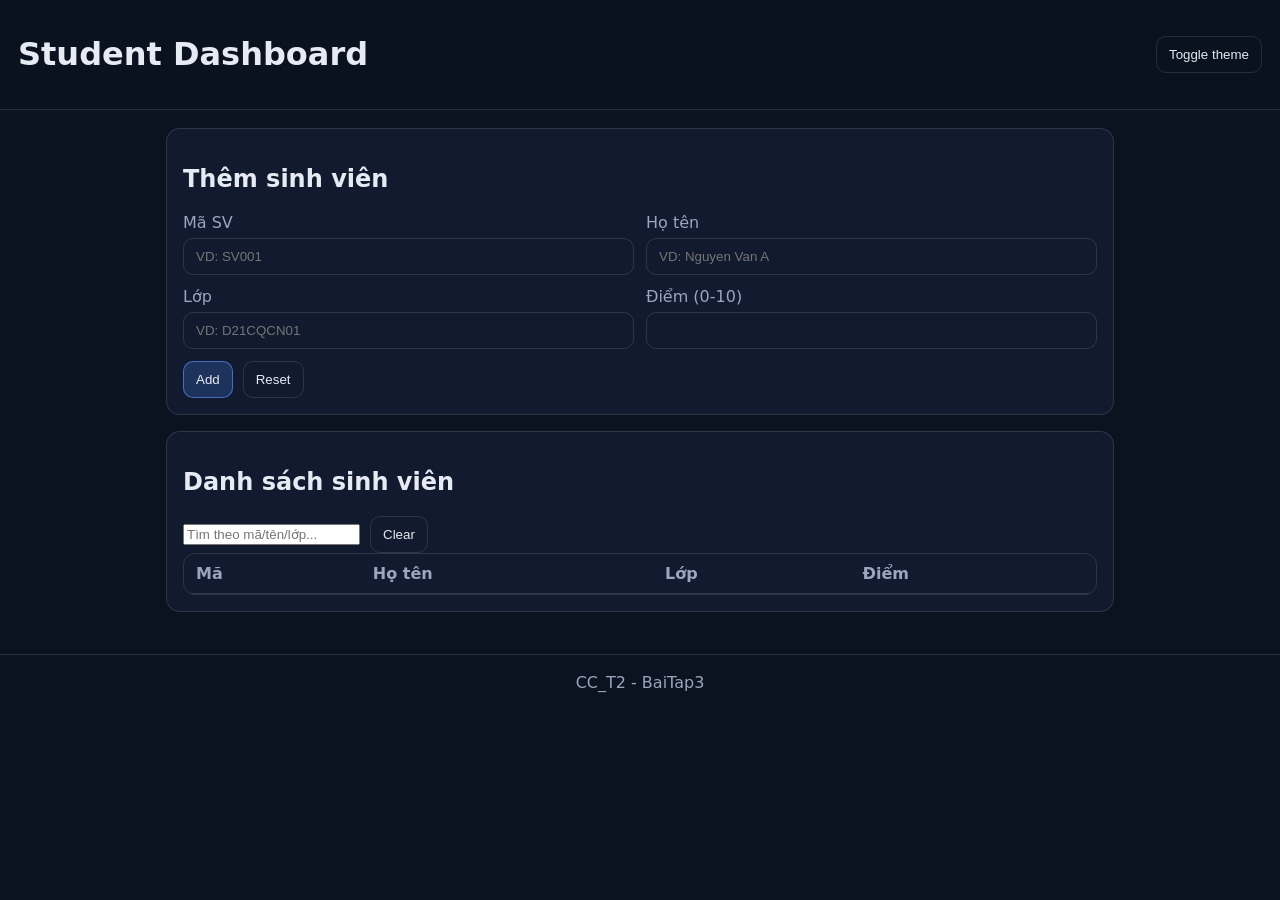
==== Baitap3/index.html @ f8064ece "feat: add BaiTap3" ====
<!doctype html>
<html lang="vi">
  <head>
    <meta charset="utf-8" />
    <meta name="viewport" content="width=device-width, initial-scale=1" />
    <title>Student Management Dashboard</title>
    <link rel="stylesheet" href="styles.css" />
  </head>
  <body>
    <header class="topbar">
      <h1>Student Dashboard</h1>
      <button id="themeToggle" type="button" class="btn">Toggle theme</button>
    </header>

    <main class="container">
      <section class="card">
        <h2>Thêm sinh viên</h2>
        <form id="studentForm" class="grid" autocomplete="off">
          <label>
            Mã SV
            <input id="studentId" required placeholder="VD: SV001" />
          </label>
          <label>
            Họ tên
            <input id="studentName" required placeholder="VD: Nguyen Van A" />
          </label>
          <label>
            Lớp
            <input id="studentClass" required placeholder="VD: D21CQCN01" />
          </label>
          <label>
            Điểm (0-10)
            <input id="studentScore" type="number" min="0" max="10" step="0.1" required />
          </label>
          <div class="row">
            <button class="btn primary" type="submit">Add</button>
            <button class="btn" type="reset">Reset</button>
          </div>
          <p id="formError" class="error" aria-live="polite"></p>
        </form>
      </section>

      <section class="card">
        <h2>Danh sách sinh viên</h2>
        <div class="row">
          <input id="searchInput" placeholder="Tìm theo mã/tên/lớp..." />
          <button id="clearSearch" class="btn" type="button">Clear</button>
        </div>
        <div class="tableWrap">
          <table class="table" id="studentTable">
            <thead>
              <tr>
                <th>Mã</th>
                <th>Họ tên</th>
                <th>Lớp</th>
                <th>Điểm</th>
              </tr>
            </thead>
            <tbody id="studentTbody"></tbody>
          </table>
        </div>
      </section>
    </main>

    <footer class="footer">CC_T2 - BaiTap3</footer>
    <script src="app.js"></script>
  </body>
</html>
---- Baitap3/styles.css ----
:root {
  --bg: #0b1220;
  --card: #111a2e;
  --text: #e6eaf2;
  --muted: #9aa6bf;
  --line: rgba(255, 255, 255, 0.12);
  --primary: #4f8cff;
}

[data-theme="light"] {
  --bg: #f6f7fb;
  --card: #ffffff;
  --text: #121826;
  --muted: #5f6b7a;
  --line: rgba(18, 24, 38, 0.12);
  --primary: #2563eb;
}

* { box-sizing: border-box; }
body {
  margin: 0;
  font-family: system-ui, -apple-system, Segoe UI, Roboto, Arial, sans-serif;
  background: var(--bg);
  color: var(--text);
}

.topbar {
  display: flex;
  align-items: center;
  justify-content: space-between;
  gap: 12px;
  padding: 14px 18px;
  border-bottom: 1px solid var(--line);
  position: sticky;
  top: 0;
  background: color-mix(in srgb, var(--bg) 90%, transparent);
  backdrop-filter: blur(8px);
}

.container {
  max-width: 980px;
  margin: 18px auto;
  padding: 0 16px 24px;
  display: grid;
  gap: 16px;
}

.card {
  background: var(--card);
  border: 1px solid var(--line);
  border-radius: 14px;
  padding: 16px;
}

.grid {
  display: grid;
  grid-template-columns: repeat(2, minmax(0, 1fr));
  gap: 12px;
}
.grid label { display: grid; gap: 6px; color: var(--muted); }
.grid input {
  padding: 10px 12px;
  border-radius: 10px;
  border: 1px solid var(--line);
  background: transparent;
  color: var(--text);
  outline: none;
}

.row { display: flex; gap: 10px; align-items: center; flex-wrap: wrap; }

.btn {
  padding: 10px 12px;
  border-radius: 10px;
  border: 1px solid var(--line);
  background: transparent;
  color: var(--text);
  cursor: pointer;
}
.btn.primary {
  border-color: color-mix(in srgb, var(--primary) 55%, var(--line));
  background: color-mix(in srgb, var(--primary) 22%, transparent);
}

.error { margin: 6px 0 0; color: #ffb4b4; min-height: 1em; }

.tableWrap { overflow: auto; border-radius: 12px; border: 1px solid var(--line); }
.table { width: 100%; border-collapse: collapse; min-width: 640px; }
.table th, .table td { padding: 10px 12px; border-bottom: 1px solid var(--line); }
.table th { text-align: left; color: var(--muted); font-weight: 600; }

.footer {
  padding: 18px;
  text-align: center;
  color: var(--muted);
  border-top: 1px solid var(--line);
}

@media (max-width: 720px) {
  .grid { grid-template-columns: 1fr; }
}
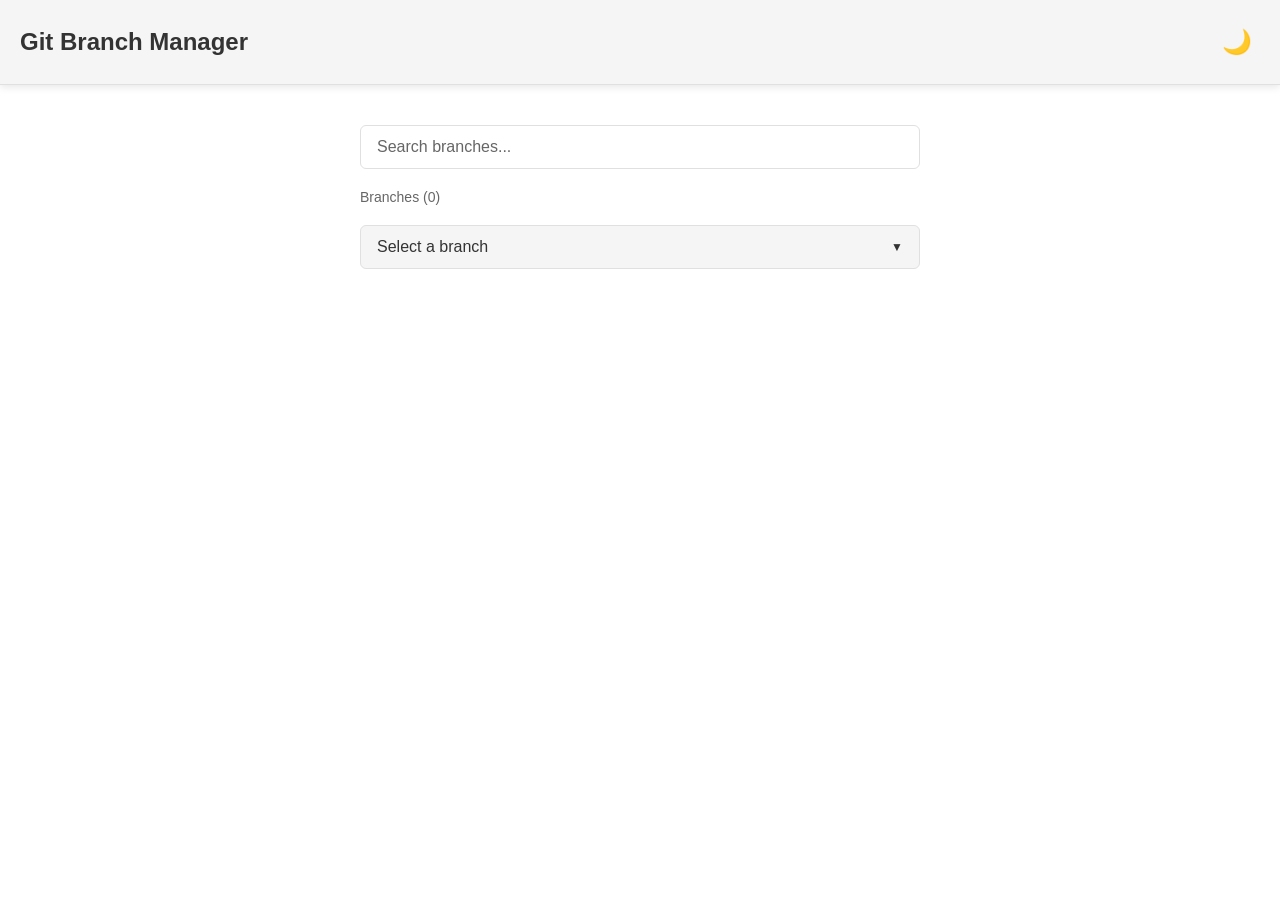
==== commit dcf175f9: "Initial commit: Add layout, dark mode, search, and branch display" ====
--- a/Baitap3/index.html
+++ b/Baitap3/index.html
@@ -1,68 +1,57 @@
-<!doctype html>
+<!DOCTYPE html>
 <html lang="vi">
-  <head>
-    <meta charset="utf-8" />
-    <meta name="viewport" content="width=device-width, initial-scale=1" />
-    <title>Student Management Dashboard</title>
-    <link rel="stylesheet" href="styles.css" />
-  </head>
-  <body>
-    <header class="topbar">
-      <h1>Student Dashboard</h1>
-      <button id="themeToggle" type="button" class="btn">Toggle theme</button>
-    </header>
+<head>
+    <meta charset="UTF-8">
+    <meta name="viewport" content="width=device-width, initial-scale=1.0">
+    <title>Git Branch Manager</title>
+    <link rel="stylesheet" href="styles.css">
+</head>
+<body>
+    <div id="app" class="app">
+        <header class="header">
+            <h1>Git Branch Manager</h1>
+            <button id="themeToggle" class="theme-toggle">🌙</button>
+        </header>
+        
+        <main class="container">
+            <div class="branch-manager">
+                <!-- Search input -->
+                <div class="search-section">
+                    <input 
+                        type="text" 
+                        id="searchInput" 
+                        class="search-input" 
+                        placeholder="Search branches..."
+                    >
+                </div>
 
-    <main class="container">
-      <section class="card">
-        <h2>Thêm sinh viên</h2>
-        <form id="studentForm" class="grid" autocomplete="off">
-          <label>
-            Mã SV
-            <input id="studentId" required placeholder="VD: SV001" />
-          </label>
-          <label>
-            Họ tên
-            <input id="studentName" required placeholder="VD: Nguyen Van A" />
-          </label>
-          <label>
-            Lớp
-            <input id="studentClass" required placeholder="VD: D21CQCN01" />
-          </label>
-          <label>
-            Điểm (0-10)
-            <input id="studentScore" type="number" min="0" max="10" step="0.1" required />
-          </label>
-          <div class="row">
-            <button class="btn primary" type="submit">Add</button>
-            <button class="btn" type="reset">Reset</button>
-          </div>
-          <p id="formError" class="error" aria-live="polite"></p>
-        </form>
-      </section>
+                <!-- Branch count -->
+                <div class="branch-info">
+                    <span id="branchCount" class="branch-count">Branches (0)</span>
+                </div>
 
-      <section class="card">
-        <h2>Danh sách sinh viên</h2>
-        <div class="row">
-          <input id="searchInput" placeholder="Tìm theo mã/tên/lớp..." />
-          <button id="clearSearch" class="btn" type="button">Clear</button>
-        </div>
-        <div class="tableWrap">
-          <table class="table" id="studentTable">
-            <thead>
-              <tr>
-                <th>Mã</th>
-                <th>Họ tên</th>
-                <th>Lớp</th>
-                <th>Điểm</th>
-              </tr>
-            </thead>
-            <tbody id="studentTbody"></tbody>
-          </table>
-        </div>
-      </section>
-    </main>
+                <!-- Branch dropdown -->
+                <div class="dropdown-wrapper">
+                    <button id="dropdownBtn" class="dropdown-btn">
+                        <span id="selectedBranch">Select a branch</span>
+                        <span class="dropdown-icon">▼</span>
+                    </button>
+                    
+                    <div id="dropdownMenu" class="dropdown-menu hidden">
+                        <ul id="branchList" class="branch-list">
+                            <!-- Branches will be populated here -->
+                        </ul>
+                    </div>
+                </div>
 
-    <footer class="footer">CC_T2 - BaiTap3</footer>
+                <!-- Selected branch info -->
+                <div id="selectedInfo" class="selected-info hidden">
+                    <p>Selected: <strong id="selectedBranchName"></strong></p>
+                </div>
+            </div>
+        </main>
+    </div>
+
     <script src="app.js"></script>
-  </body>
+</body>
 </html>
--- a/Baitap3/styles.css
+++ b/Baitap3/styles.css
@@ -1,101 +1,271 @@
+* {
+    margin: 0;
+    padding: 0;
+    box-sizing: border-box;
+}
+
 :root {
-  --bg: #0b1220;
-  --card: #111a2e;
-  --text: #e6eaf2;
-  --muted: #9aa6bf;
-  --line: rgba(255, 255, 255, 0.12);
-  --primary: #4f8cff;
-}
-
-[data-theme="light"] {
-  --bg: #f6f7fb;
-  --card: #ffffff;
-  --text: #121826;
-  --muted: #5f6b7a;
-  --line: rgba(18, 24, 38, 0.12);
-  --primary: #2563eb;
-}
-
-* { box-sizing: border-box; }
+    --bg-primary: #ffffff;
+    --bg-secondary: #f5f5f5;
+    --text-primary: #333333;
+    --text-secondary: #666666;
+    --border-color: #e0e0e0;
+    --accent-color: #007bff;
+    --hover-bg: #f0f0f0;
+    --shadow: 0 2px 8px rgba(0, 0, 0, 0.1);
+}
+
+body.dark-mode {
+    --bg-primary: #1e1e1e;
+    --bg-secondary: #2d2d2d;
+    --text-primary: #e0e0e0;
+    --text-secondary: #b0b0b0;
+    --border-color: #404040;
+    --accent-color: #4a9eff;
+    --hover-bg: #3a3a3a;
+    --shadow: 0 2px 8px rgba(0, 0, 0, 0.3);
+}
+
 body {
-  margin: 0;
-  font-family: system-ui, -apple-system, Segoe UI, Roboto, Arial, sans-serif;
-  background: var(--bg);
-  color: var(--text);
-}
-
-.topbar {
-  display: flex;
-  align-items: center;
-  justify-content: space-between;
-  gap: 12px;
-  padding: 14px 18px;
-  border-bottom: 1px solid var(--line);
-  position: sticky;
-  top: 0;
-  background: color-mix(in srgb, var(--bg) 90%, transparent);
-  backdrop-filter: blur(8px);
-}
-
+    font-family: -apple-system, BlinkMacSystemFont, 'Segoe UI', Roboto, Oxygen, Ubuntu, Cantarell, sans-serif;
+    background-color: var(--bg-primary);
+    color: var(--text-primary);
+    transition: background-color 0.3s ease, color 0.3s ease;
+}
+
+.app {
+    min-height: 100vh;
+    display: flex;
+    flex-direction: column;
+}
+
+/* Header */
+.header {
+    background-color: var(--bg-secondary);
+    padding: 20px;
+    display: flex;
+    justify-content: space-between;
+    align-items: center;
+    border-bottom: 1px solid var(--border-color);
+    box-shadow: var(--shadow);
+}
+
+.header h1 {
+    font-size: 24px;
+    font-weight: 600;
+}
+
+.theme-toggle {
+    background: none;
+    border: none;
+    font-size: 24px;
+    cursor: pointer;
+    padding: 8px;
+    border-radius: 4px;
+    transition: background-color 0.3s ease;
+}
+
+.theme-toggle:hover {
+    background-color: var(--hover-bg);
+}
+
+/* Container */
 .container {
-  max-width: 980px;
-  margin: 18px auto;
-  padding: 0 16px 24px;
-  display: grid;
-  gap: 16px;
-}
-
-.card {
-  background: var(--card);
-  border: 1px solid var(--line);
-  border-radius: 14px;
-  padding: 16px;
-}
-
-.grid {
-  display: grid;
-  grid-template-columns: repeat(2, minmax(0, 1fr));
-  gap: 12px;
-}
-.grid label { display: grid; gap: 6px; color: var(--muted); }
-.grid input {
-  padding: 10px 12px;
-  border-radius: 10px;
-  border: 1px solid var(--line);
-  background: transparent;
-  color: var(--text);
-  outline: none;
-}
-
-.row { display: flex; gap: 10px; align-items: center; flex-wrap: wrap; }
-
-.btn {
-  padding: 10px 12px;
-  border-radius: 10px;
-  border: 1px solid var(--line);
-  background: transparent;
-  color: var(--text);
-  cursor: pointer;
-}
-.btn.primary {
-  border-color: color-mix(in srgb, var(--primary) 55%, var(--line));
-  background: color-mix(in srgb, var(--primary) 22%, transparent);
-}
-
-.error { margin: 6px 0 0; color: #ffb4b4; min-height: 1em; }
-
-.tableWrap { overflow: auto; border-radius: 12px; border: 1px solid var(--line); }
-.table { width: 100%; border-collapse: collapse; min-width: 640px; }
-.table th, .table td { padding: 10px 12px; border-bottom: 1px solid var(--line); }
-.table th { text-align: left; color: var(--muted); font-weight: 600; }
-
-.footer {
-  padding: 18px;
-  text-align: center;
-  color: var(--muted);
-  border-top: 1px solid var(--line);
-}
-
-@media (max-width: 720px) {
-  .grid { grid-template-columns: 1fr; }
-}
+    flex: 1;
+    padding: 40px 20px;
+    max-width: 600px;
+    margin: 0 auto;
+    width: 100%;
+}
+
+.branch-manager {
+    display: flex;
+    flex-direction: column;
+    gap: 20px;
+}
+
+/* Search Section */
+.search-section {
+    width: 100%;
+}
+
+.search-input {
+    width: 100%;
+    padding: 12px 16px;
+    font-size: 16px;
+    border: 1px solid var(--border-color);
+    border-radius: 6px;
+    background-color: var(--bg-primary);
+    color: var(--text-primary);
+    transition: border-color 0.3s ease, box-shadow 0.3s ease;
+}
+
+.search-input:focus {
+    outline: none;
+    border-color: var(--accent-color);
+    box-shadow: 0 0 0 3px rgba(74, 158, 255, 0.1);
+}
+
+.search-input::placeholder {
+    color: var(--text-secondary);
+}
+
+/* Branch Info */
+.branch-info {
+    display: flex;
+    justify-content: space-between;
+    align-items: center;
+}
+
+.branch-count {
+    font-size: 14px;
+    color: var(--text-secondary);
+    font-weight: 500;
+}
+
+/* Dropdown */
+.dropdown-wrapper {
+    position: relative;
+    width: 100%;
+}
+
+.dropdown-btn {
+    width: 100%;
+    padding: 12px 16px;
+    background-color: var(--bg-secondary);
+    border: 1px solid var(--border-color);
+    border-radius: 6px;
+    color: var(--text-primary);
+    font-size: 16px;
+    cursor: pointer;
+    display: flex;
+    justify-content: space-between;
+    align-items: center;
+    transition: all 0.3s ease;
+}
+
+.dropdown-btn:hover {
+    background-color: var(--hover-bg);
+    border-color: var(--accent-color);
+}
+
+.dropdown-btn.active {
+    border-color: var(--accent-color);
+    background-color: var(--hover-bg);
+}
+
+.dropdown-icon {
+    font-size: 12px;
+    transition: transform 0.3s ease;
+}
+
+.dropdown-btn.active .dropdown-icon {
+    transform: rotate(180deg);
+}
+
+.dropdown-menu {
+    position: absolute;
+    top: 100%;
+    left: 0;
+    right: 0;
+    background-color: var(--bg-primary);
+    border: 1px solid var(--border-color);
+    border-top: none;
+    border-radius: 0 0 6px 6px;
+    max-height: 300px;
+    overflow-y: auto;
+    z-index: 1000;
+    box-shadow: var(--shadow);
+}
+
+.dropdown-menu.hidden {
+    display: none;
+}
+
+.branch-list {
+    list-style: none;
+}
+
+.branch-item {
+    padding: 12px 16px;
+    cursor: pointer;
+    transition: background-color 0.2s ease;
+    border-bottom: 1px solid var(--border-color);
+    font-size: 14px;
+}
+
+.branch-item:last-child {
+    border-bottom: none;
+}
+
+.branch-item:hover {
+    background-color: var(--hover-bg);
+}
+
+.branch-item.active {
+    background-color: var(--accent-color);
+    color: white;
+}
+
+.branch-item.hidden {
+    display: none;
+}
+
+/* Selected Info */
+.selected-info {
+    padding: 16px;
+    background-color: var(--bg-secondary);
+    border-radius: 6px;
+    border-left: 4px solid var(--accent-color);
+}
+
+.selected-info.hidden {
+    display: none;
+}
+
+.selected-info p {
+    font-size: 14px;
+    color: var(--text-secondary);
+}
+
+.selected-info strong {
+    color: var(--accent-color);
+    font-weight: 600;
+}
+
+/* Scrollbar styling */
+.dropdown-menu::-webkit-scrollbar {
+    width: 6px;
+}
+
+.dropdown-menu::-webkit-scrollbar-track {
+    background: var(--bg-secondary);
+}
+
+.dropdown-menu::-webkit-scrollbar-thumb {
+    background: var(--border-color);
+    border-radius: 3px;
+}
+
+.dropdown-menu::-webkit-scrollbar-thumb:hover {
+    background: var(--text-secondary);
+}
+
+/* Responsive */
+@media (max-width: 600px) {
+    .header {
+        padding: 16px;
+    }
+
+    .header h1 {
+        font-size: 20px;
+    }
+
+    .container {
+        padding: 20px 16px;
+    }
+
+    .dropdown-menu {
+        max-height: 250px;
+    }
+}
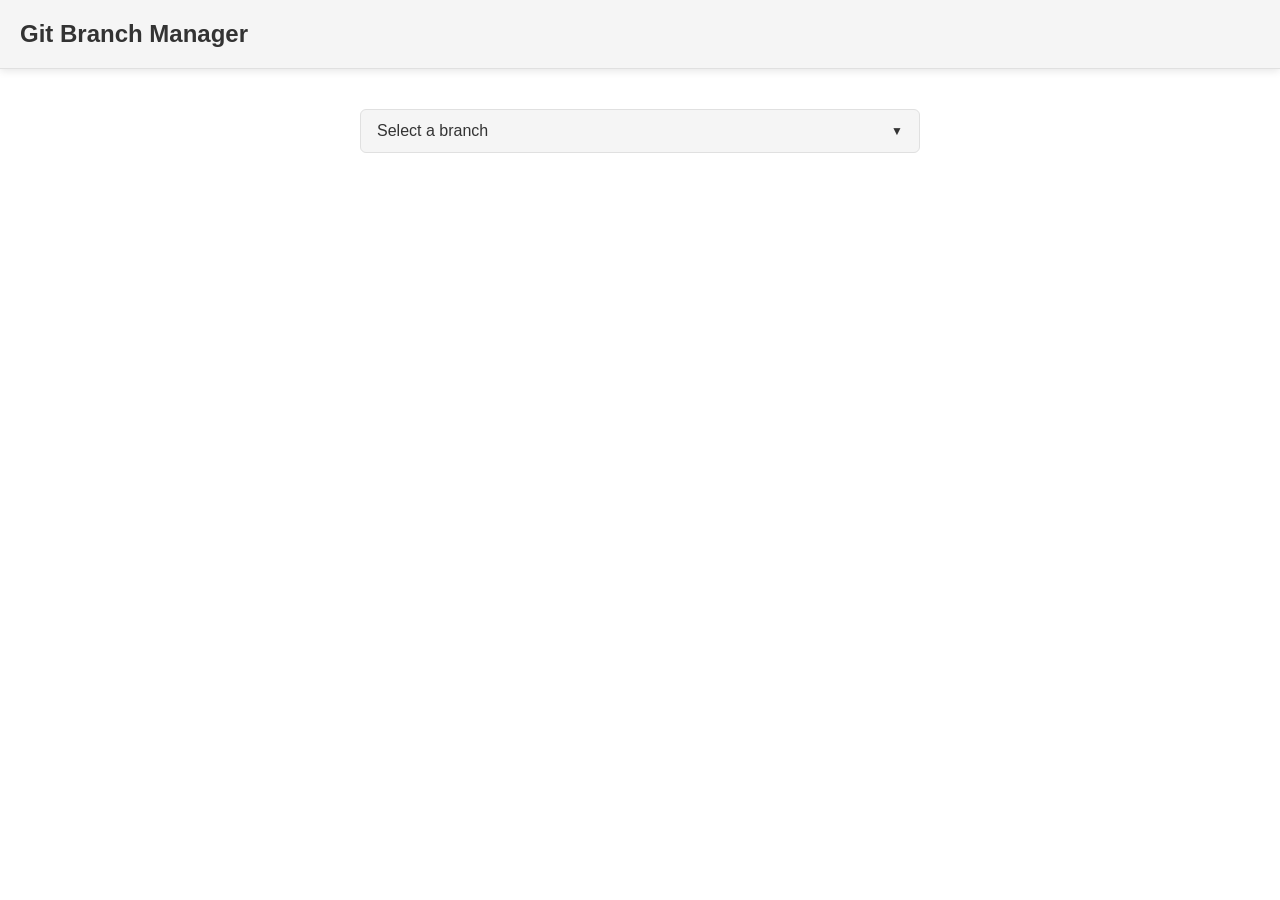
==== commit df95d2fc: "feat: Add basic layout with dropdown component" ====
--- a/Baitap3/index.html
+++ b/Baitap3/index.html
@@ -8,28 +8,14 @@
 </head>
 <body>
     <div id="app" class="app">
+        <!-- Header -->
         <header class="header">
             <h1>Git Branch Manager</h1>
-            <button id="themeToggle" class="theme-toggle">🌙</button>
         </header>
         
+        <!-- Main Container -->
         <main class="container">
             <div class="branch-manager">
-                <!-- Search input -->
-                <div class="search-section">
-                    <input 
-                        type="text" 
-                        id="searchInput" 
-                        class="search-input" 
-                        placeholder="Search branches..."
-                    >
-                </div>
-
-                <!-- Branch count -->
-                <div class="branch-info">
-                    <span id="branchCount" class="branch-count">Branches (0)</span>
-                </div>
-
                 <!-- Branch dropdown -->
                 <div class="dropdown-wrapper">
                     <button id="dropdownBtn" class="dropdown-btn">
@@ -43,11 +29,6 @@
                         </ul>
                     </div>
                 </div>
-
-                <!-- Selected branch info -->
-                <div id="selectedInfo" class="selected-info hidden">
-                    <p>Selected: <strong id="selectedBranchName"></strong></p>
-                </div>
             </div>
         </main>
     </div>
--- a/Baitap3/styles.css
+++ b/Baitap3/styles.css
@@ -4,33 +4,10 @@
     box-sizing: border-box;
 }
 
-:root {
-    --bg-primary: #ffffff;
-    --bg-secondary: #f5f5f5;
-    --text-primary: #333333;
-    --text-secondary: #666666;
-    --border-color: #e0e0e0;
-    --accent-color: #007bff;
-    --hover-bg: #f0f0f0;
-    --shadow: 0 2px 8px rgba(0, 0, 0, 0.1);
-}
-
-body.dark-mode {
-    --bg-primary: #1e1e1e;
-    --bg-secondary: #2d2d2d;
-    --text-primary: #e0e0e0;
-    --text-secondary: #b0b0b0;
-    --border-color: #404040;
-    --accent-color: #4a9eff;
-    --hover-bg: #3a3a3a;
-    --shadow: 0 2px 8px rgba(0, 0, 0, 0.3);
-}
-
 body {
     font-family: -apple-system, BlinkMacSystemFont, 'Segoe UI', Roboto, Oxygen, Ubuntu, Cantarell, sans-serif;
-    background-color: var(--bg-primary);
-    color: var(--text-primary);
-    transition: background-color 0.3s ease, color 0.3s ease;
+    background-color: #ffffff;
+    color: #333333;
 }
 
 .app {
@@ -41,32 +18,15 @@
 
 /* Header */
 .header {
-    background-color: var(--bg-secondary);
+    background-color: #f5f5f5;
     padding: 20px;
-    display: flex;
-    justify-content: space-between;
-    align-items: center;
-    border-bottom: 1px solid var(--border-color);
-    box-shadow: var(--shadow);
+    border-bottom: 1px solid #e0e0e0;
+    box-shadow: 0 2px 8px rgba(0, 0, 0, 0.1);
 }
 
 .header h1 {
     font-size: 24px;
     font-weight: 600;
-}
-
-.theme-toggle {
-    background: none;
-    border: none;
-    font-size: 24px;
-    cursor: pointer;
-    padding: 8px;
-    border-radius: 4px;
-    transition: background-color 0.3s ease;
-}
-
-.theme-toggle:hover {
-    background-color: var(--hover-bg);
 }
 
 /* Container */
@@ -84,45 +44,6 @@
     gap: 20px;
 }
 
-/* Search Section */
-.search-section {
-    width: 100%;
-}
-
-.search-input {
-    width: 100%;
-    padding: 12px 16px;
-    font-size: 16px;
-    border: 1px solid var(--border-color);
-    border-radius: 6px;
-    background-color: var(--bg-primary);
-    color: var(--text-primary);
-    transition: border-color 0.3s ease, box-shadow 0.3s ease;
-}
-
-.search-input:focus {
-    outline: none;
-    border-color: var(--accent-color);
-    box-shadow: 0 0 0 3px rgba(74, 158, 255, 0.1);
-}
-
-.search-input::placeholder {
-    color: var(--text-secondary);
-}
-
-/* Branch Info */
-.branch-info {
-    display: flex;
-    justify-content: space-between;
-    align-items: center;
-}
-
-.branch-count {
-    font-size: 14px;
-    color: var(--text-secondary);
-    font-weight: 500;
-}
-
 /* Dropdown */
 .dropdown-wrapper {
     position: relative;
@@ -132,10 +53,10 @@
 .dropdown-btn {
     width: 100%;
     padding: 12px 16px;
-    background-color: var(--bg-secondary);
-    border: 1px solid var(--border-color);
+    background-color: #f5f5f5;
+    border: 1px solid #e0e0e0;
     border-radius: 6px;
-    color: var(--text-primary);
+    color: #333333;
     font-size: 16px;
     cursor: pointer;
     display: flex;
@@ -145,13 +66,13 @@
 }
 
 .dropdown-btn:hover {
-    background-color: var(--hover-bg);
-    border-color: var(--accent-color);
+    background-color: #f0f0f0;
+    border-color: #007bff;
 }
 
 .dropdown-btn.active {
-    border-color: var(--accent-color);
-    background-color: var(--hover-bg);
+    border-color: #007bff;
+    background-color: #f0f0f0;
 }
 
 .dropdown-icon {
@@ -168,14 +89,14 @@
     top: 100%;
     left: 0;
     right: 0;
-    background-color: var(--bg-primary);
-    border: 1px solid var(--border-color);
+    background-color: #ffffff;
+    border: 1px solid #e0e0e0;
     border-top: none;
     border-radius: 0 0 6px 6px;
     max-height: 300px;
     overflow-y: auto;
     z-index: 1000;
-    box-shadow: var(--shadow);
+    box-shadow: 0 2px 8px rgba(0, 0, 0, 0.1);
 }
 
 .dropdown-menu.hidden {
@@ -190,7 +111,7 @@
     padding: 12px 16px;
     cursor: pointer;
     transition: background-color 0.2s ease;
-    border-bottom: 1px solid var(--border-color);
+    border-bottom: 1px solid #e0e0e0;
     font-size: 14px;
 }
 
@@ -199,38 +120,12 @@
 }
 
 .branch-item:hover {
-    background-color: var(--hover-bg);
+    background-color: #f0f0f0;
 }
 
 .branch-item.active {
-    background-color: var(--accent-color);
+    background-color: #007bff;
     color: white;
-}
-
-.branch-item.hidden {
-    display: none;
-}
-
-/* Selected Info */
-.selected-info {
-    padding: 16px;
-    background-color: var(--bg-secondary);
-    border-radius: 6px;
-    border-left: 4px solid var(--accent-color);
-}
-
-.selected-info.hidden {
-    display: none;
-}
-
-.selected-info p {
-    font-size: 14px;
-    color: var(--text-secondary);
-}
-
-.selected-info strong {
-    color: var(--accent-color);
-    font-weight: 600;
 }
 
 /* Scrollbar styling */
@@ -239,16 +134,16 @@
 }
 
 .dropdown-menu::-webkit-scrollbar-track {
-    background: var(--bg-secondary);
+    background: #f5f5f5;
 }
 
 .dropdown-menu::-webkit-scrollbar-thumb {
-    background: var(--border-color);
+    background: #e0e0e0;
     border-radius: 3px;
 }
 
 .dropdown-menu::-webkit-scrollbar-thumb:hover {
-    background: var(--text-secondary);
+    background: #999999;
 }
 
 /* Responsive */
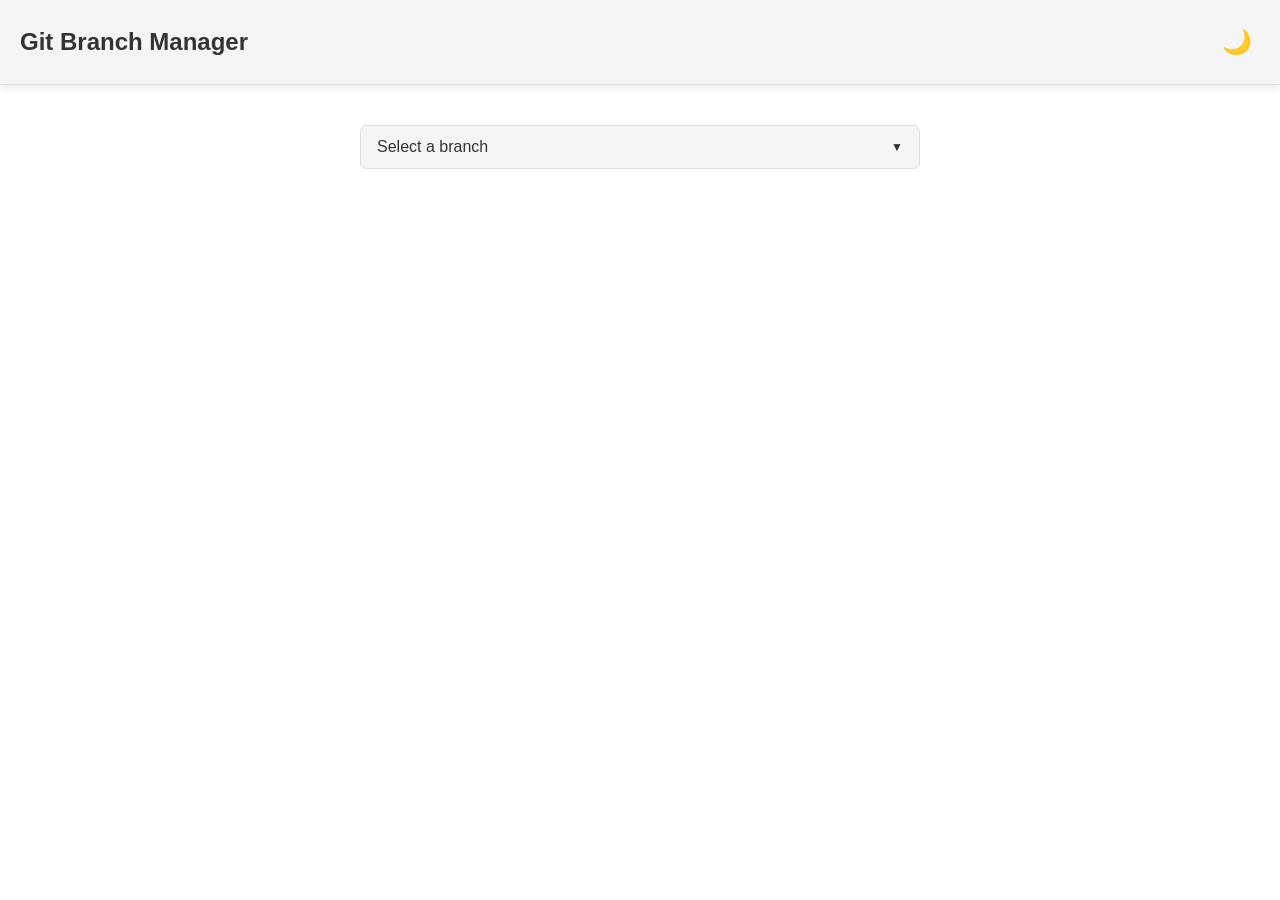
==== commit 2cdacbc4: "feat: Add dark/light theme toggle with localStorage persistence" ====
--- a/Baitap3/index.html
+++ b/Baitap3/index.html
@@ -11,6 +11,7 @@
         <!-- Header -->
         <header class="header">
             <h1>Git Branch Manager</h1>
+            <button id="themeToggle" class="theme-toggle">🌙</button>
         </header>
         
         <!-- Main Container -->
--- a/Baitap3/styles.css
+++ b/Baitap3/styles.css
@@ -4,10 +4,33 @@
     box-sizing: border-box;
 }
 
+:root {
+    --bg-primary: #ffffff;
+    --bg-secondary: #f5f5f5;
+    --text-primary: #333333;
+    --text-secondary: #666666;
+    --border-color: #e0e0e0;
+    --accent-color: #007bff;
+    --hover-bg: #f0f0f0;
+    --shadow: 0 2px 8px rgba(0, 0, 0, 0.1);
+}
+
+body.dark-mode {
+    --bg-primary: #1e1e1e;
+    --bg-secondary: #2d2d2d;
+    --text-primary: #e0e0e0;
+    --text-secondary: #b0b0b0;
+    --border-color: #404040;
+    --accent-color: #4a9eff;
+    --hover-bg: #3a3a3a;
+    --shadow: 0 2px 8px rgba(0, 0, 0, 0.3);
+}
+
 body {
     font-family: -apple-system, BlinkMacSystemFont, 'Segoe UI', Roboto, Oxygen, Ubuntu, Cantarell, sans-serif;
-    background-color: #ffffff;
-    color: #333333;
+    background-color: var(--bg-primary);
+    color: var(--text-primary);
+    transition: background-color 0.3s ease, color 0.3s ease;
 }
 
 .app {
@@ -18,15 +41,32 @@
 
 /* Header */
 .header {
-    background-color: #f5f5f5;
+    background-color: var(--bg-secondary);
     padding: 20px;
-    border-bottom: 1px solid #e0e0e0;
-    box-shadow: 0 2px 8px rgba(0, 0, 0, 0.1);
+    display: flex;
+    justify-content: space-between;
+    align-items: center;
+    border-bottom: 1px solid var(--border-color);
+    box-shadow: var(--shadow);
 }
 
 .header h1 {
     font-size: 24px;
     font-weight: 600;
+}
+
+.theme-toggle {
+    background: none;
+    border: none;
+    font-size: 24px;
+    cursor: pointer;
+    padding: 8px;
+    border-radius: 4px;
+    transition: background-color 0.3s ease;
+}
+
+.theme-toggle:hover {
+    background-color: var(--hover-bg);
 }
 
 /* Container */
@@ -53,10 +93,10 @@
 .dropdown-btn {
     width: 100%;
     padding: 12px 16px;
-    background-color: #f5f5f5;
-    border: 1px solid #e0e0e0;
+    background-color: var(--bg-secondary);
+    border: 1px solid var(--border-color);
     border-radius: 6px;
-    color: #333333;
+    color: var(--text-primary);
     font-size: 16px;
     cursor: pointer;
     display: flex;
@@ -66,13 +106,13 @@
 }
 
 .dropdown-btn:hover {
-    background-color: #f0f0f0;
-    border-color: #007bff;
+    background-color: var(--hover-bg);
+    border-color: var(--accent-color);
 }
 
 .dropdown-btn.active {
-    border-color: #007bff;
-    background-color: #f0f0f0;
+    border-color: var(--accent-color);
+    background-color: var(--hover-bg);
 }
 
 .dropdown-icon {
@@ -89,14 +129,14 @@
     top: 100%;
     left: 0;
     right: 0;
-    background-color: #ffffff;
-    border: 1px solid #e0e0e0;
+    background-color: var(--bg-primary);
+    border: 1px solid var(--border-color);
     border-top: none;
     border-radius: 0 0 6px 6px;
     max-height: 300px;
     overflow-y: auto;
     z-index: 1000;
-    box-shadow: 0 2px 8px rgba(0, 0, 0, 0.1);
+    box-shadow: var(--shadow);
 }
 
 .dropdown-menu.hidden {
@@ -111,7 +151,7 @@
     padding: 12px 16px;
     cursor: pointer;
     transition: background-color 0.2s ease;
-    border-bottom: 1px solid #e0e0e0;
+    border-bottom: 1px solid var(--border-color);
     font-size: 14px;
 }
 
@@ -120,11 +160,11 @@
 }
 
 .branch-item:hover {
-    background-color: #f0f0f0;
+    background-color: var(--hover-bg);
 }
 
 .branch-item.active {
-    background-color: #007bff;
+    background-color: var(--accent-color);
     color: white;
 }
 
@@ -134,16 +174,16 @@
 }
 
 .dropdown-menu::-webkit-scrollbar-track {
-    background: #f5f5f5;
+    background: var(--bg-secondary);
 }
 
 .dropdown-menu::-webkit-scrollbar-thumb {
-    background: #e0e0e0;
+    background: var(--border-color);
     border-radius: 3px;
 }
 
 .dropdown-menu::-webkit-scrollbar-thumb:hover {
-    background: #999999;
+    background: var(--text-secondary);
 }
 
 /* Responsive */
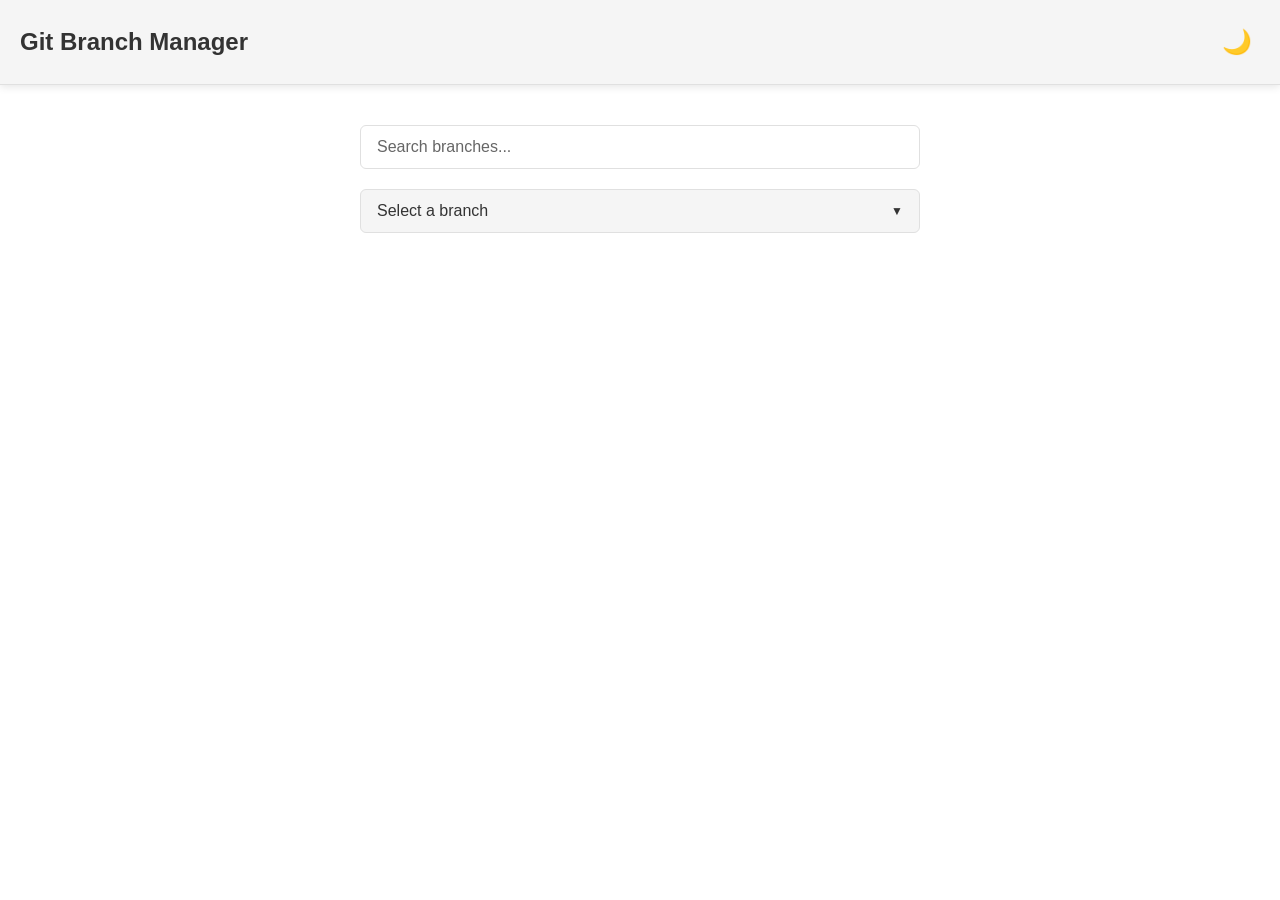
==== commit 52389537: "feat: Add search functionality with real-time branch filtering" ====
--- a/Baitap3/index.html
+++ b/Baitap3/index.html
@@ -17,6 +17,16 @@
         <!-- Main Container -->
         <main class="container">
             <div class="branch-manager">
+                <!-- Search input -->
+                <div class="search-section">
+                    <input 
+                        type="text" 
+                        id="searchInput" 
+                        class="search-input" 
+                        placeholder="Search branches..."
+                    >
+                </div>
+
                 <!-- Branch dropdown -->
                 <div class="dropdown-wrapper">
                     <button id="dropdownBtn" class="dropdown-btn">
--- a/Baitap3/styles.css
+++ b/Baitap3/styles.css
@@ -82,6 +82,32 @@
     display: flex;
     flex-direction: column;
     gap: 20px;
+}
+
+/* Search Section */
+.search-section {
+    width: 100%;
+}
+
+.search-input {
+    width: 100%;
+    padding: 12px 16px;
+    font-size: 16px;
+    border: 1px solid var(--border-color);
+    border-radius: 6px;
+    background-color: var(--bg-primary);
+    color: var(--text-primary);
+    transition: border-color 0.3s ease, box-shadow 0.3s ease;
+}
+
+.search-input:focus {
+    outline: none;
+    border-color: var(--accent-color);
+    box-shadow: 0 0 0 3px rgba(74, 158, 255, 0.1);
+}
+
+.search-input::placeholder {
+    color: var(--text-secondary);
 }
 
 /* Dropdown */
@@ -168,6 +194,10 @@
     color: white;
 }
 
+.branch-item.hidden {
+    display: none;
+}
+
 /* Scrollbar styling */
 .dropdown-menu::-webkit-scrollbar {
     width: 6px;
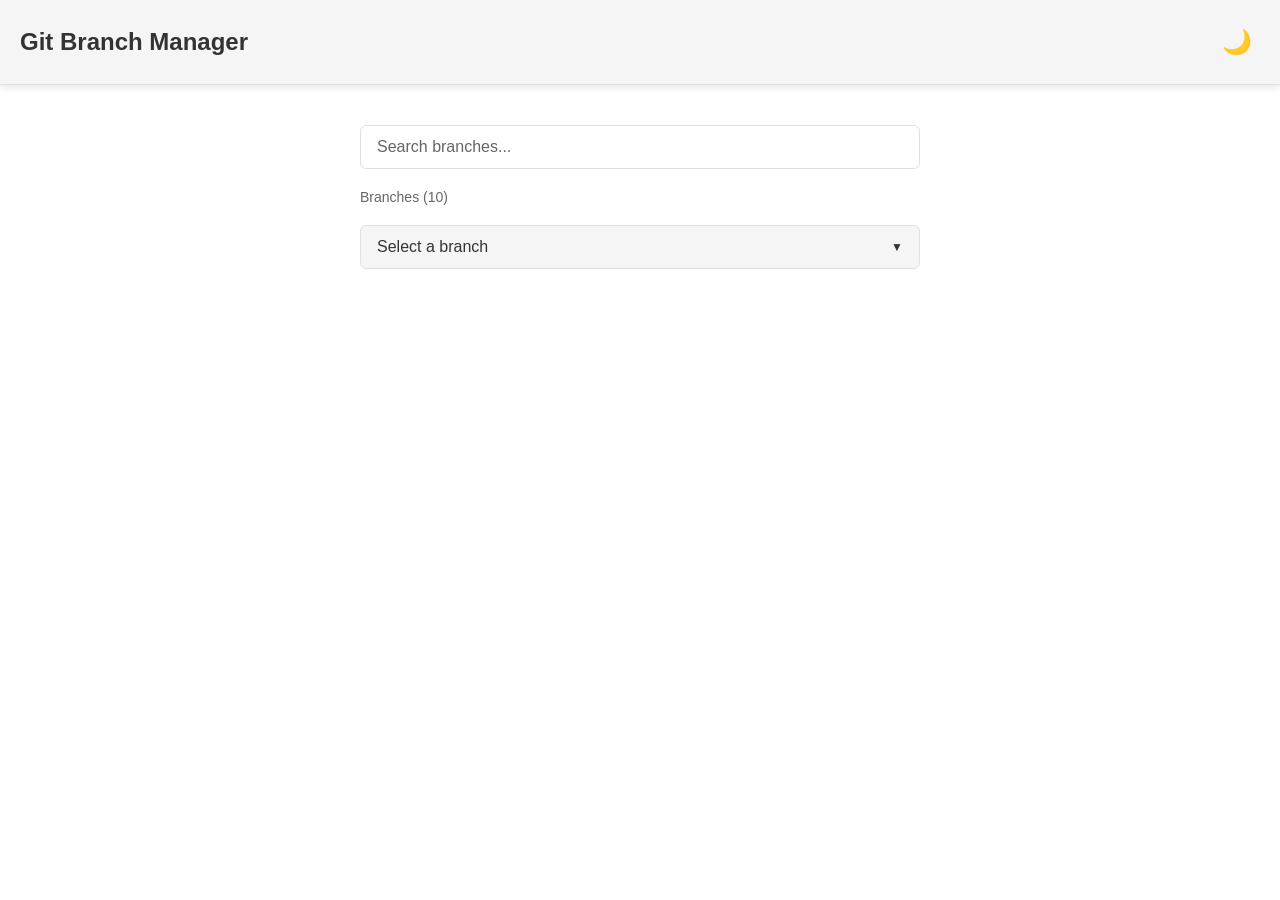
==== commit 6120bdb1: "feat: Add branch count display and selected branch info panel" ====
--- a/Baitap3/index.html
+++ b/Baitap3/index.html
@@ -27,6 +27,11 @@
                     >
                 </div>
 
+                <!-- Branch count -->
+                <div class="branch-info">
+                    <span id="branchCount" class="branch-count">Branches (0)</span>
+                </div>
+
                 <!-- Branch dropdown -->
                 <div class="dropdown-wrapper">
                     <button id="dropdownBtn" class="dropdown-btn">
@@ -40,6 +45,11 @@
                         </ul>
                     </div>
                 </div>
+
+                <!-- Selected branch info -->
+                <div id="selectedInfo" class="selected-info hidden">
+                    <p>Selected: <strong id="selectedBranchName"></strong></p>
+                </div>
             </div>
         </main>
     </div>
--- a/Baitap3/styles.css
+++ b/Baitap3/styles.css
@@ -108,6 +108,19 @@
 
 .search-input::placeholder {
     color: var(--text-secondary);
+}
+
+/* Branch Info */
+.branch-info {
+    display: flex;
+    justify-content: space-between;
+    align-items: center;
+}
+
+.branch-count {
+    font-size: 14px;
+    color: var(--text-secondary);
+    font-weight: 500;
 }
 
 /* Dropdown */
@@ -198,6 +211,28 @@
     display: none;
 }
 
+/* Selected Info */
+.selected-info {
+    padding: 16px;
+    background-color: var(--bg-secondary);
+    border-radius: 6px;
+    border-left: 4px solid var(--accent-color);
+}
+
+.selected-info.hidden {
+    display: none;
+}
+
+.selected-info p {
+    font-size: 14px;
+    color: var(--text-secondary);
+}
+
+.selected-info strong {
+    color: var(--accent-color);
+    font-weight: 600;
+}
+
 /* Scrollbar styling */
 .dropdown-menu::-webkit-scrollbar {
     width: 6px;
